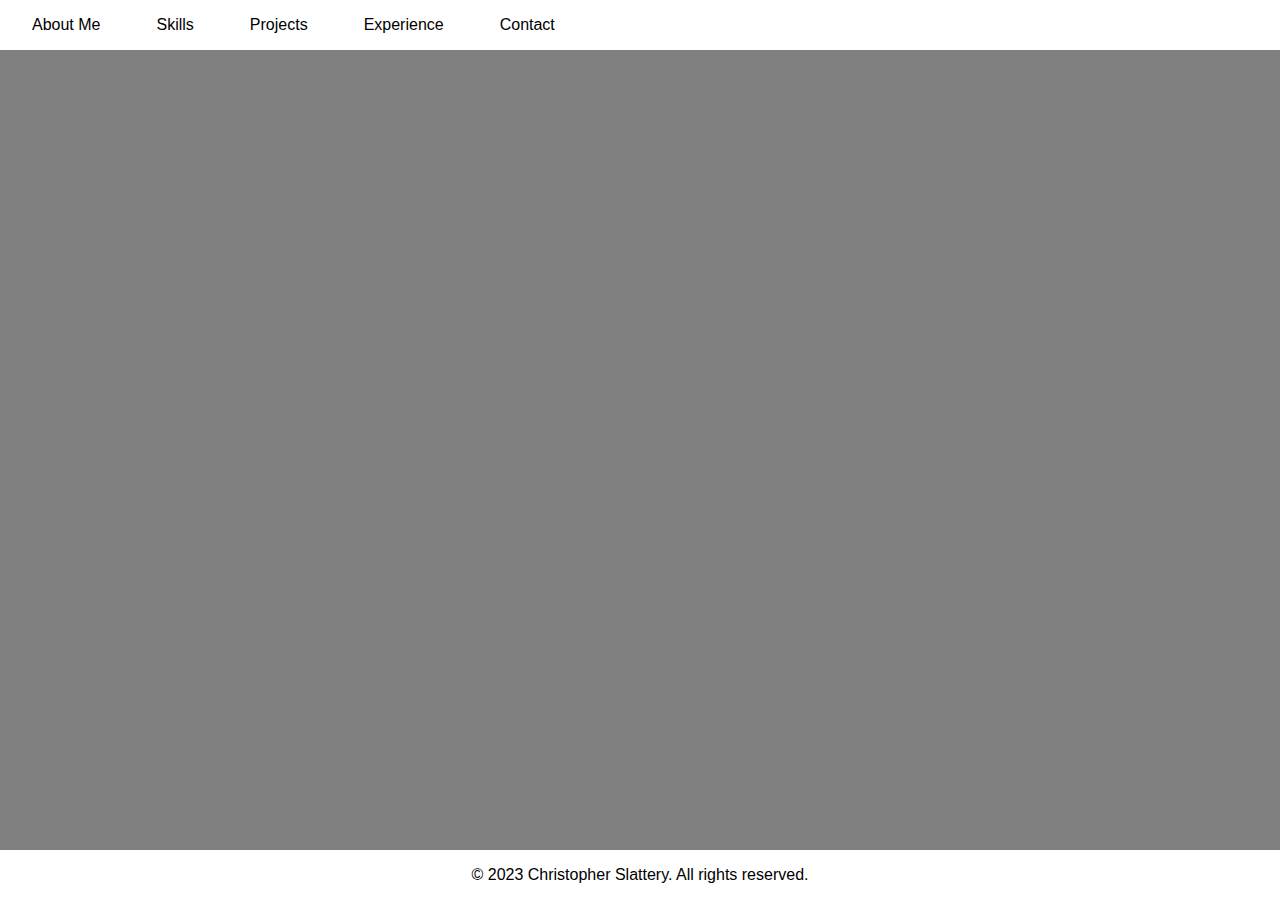
==== index.html @ 49cb4903 "First Commit" ====
<!DOCTYPE html>
<html lang="en">
<head>
  <meta charset="UTF-8">
  <meta name="viewport" content="width=device-width, initial-scale=1.0">
  <link rel="stylesheet" href="css/styles.css">
  <title>Your Name - Chris Slattery</title>
</head>
<body>
  <header>
    <nav>
      <ul>
        <li><a href="about.html">About Me</a></li>
        <li><a href="skills.html">Skills</a></li>
        <li><a href="projects.html">Projects</a></li>
        <li><a href="experience.html">Experience</a></li>
        <li><a href="contact.html">Contact</a></li>
      </ul>
    </nav>
  </header>
  <!--
  <section class="hero">
    <div class="hero-content">
      <h1>Your Name</h1>
      <h2>Passionate Software Engineer</h2>
      <a href="#projects" class="cta-button">View Projects</a>
    </div>
  </section>

  <section id="about" class="about">
    <h2>About Me</h2>
    <p>Your brief introduction and background go here.</p>
  </section>

  <section id="skills" class="skills">
    <h2>Skills</h2>
     Skills icons or progress bars here 
  </section>

  <section id="projects" class="projects">
    <h2>Projects</h2>
     Project cards/grid here
  </section>

  <section id="experience" class="experience">
    <h2>Work Experience</h2>
     Work experience details here 
  </section>

  <section id="contact" class="contact">
    <h2>Contact Me</h2>
     Contact form or information here 
  </section>
  -->

  <footer>
    <p>&copy; 2023 Christopher Slattery. All rights reserved.</p>
  </footer>
</body>
</html>
---- css/styles.css ----
/* Reset some default styles */
body, h1, h2, h3, p {
  margin: 0;
  padding: 0;
}

/* Global styles */
body {
  font-family: Arial, sans-serif;
  background-color: #808080;
  display: flex;
  flex-direction: column;
  min-height: 100vh; /* Set minimum height to the viewport height */
}

/* Header styles */
header {
  background-color: #fff;
  color: #000;
  padding: 1rem;
}

nav ul {
  display: flex;
  list-style: none;
  padding: 0;
  margin: 0;
}

nav li {
  margin-right: 1.5rem;
}

nav a {
  color: #000;
  text-decoration: none;
  padding: 0.5rem 1rem;
}

/* Social media menu bar */
.social-media {
  position: fixed;
  left: 0;
  top: 50%;
  transform: translateY(-50%);
  display: flex;
  flex-direction: column;
  align-items: center;
  width: 50px;
  background-color: #fff;
  box-shadow: 0 0 5px rgba(0, 0, 0, 0.2);
}

.social-media a {
  display: block;
  margin-bottom: 1rem;
  text-decoration: none;
  color: #000;
}

.social-media img {
  width: 20px;
  height: 20px;
}

/* Contact page specific styles */
#contact {
  background-color: #fff;
  color: #000;
  padding: 2rem;
}

.contact-container {
  max-width: 800px;
  margin: 0 auto;
}

.contact-info p {
  margin-bottom: 1rem;
}

footer {
  text-align: center;
  padding: 1rem;
  background-color: #fff;
  color: #000;
  margin-top: auto; /* Push the footer to the bottom */
}
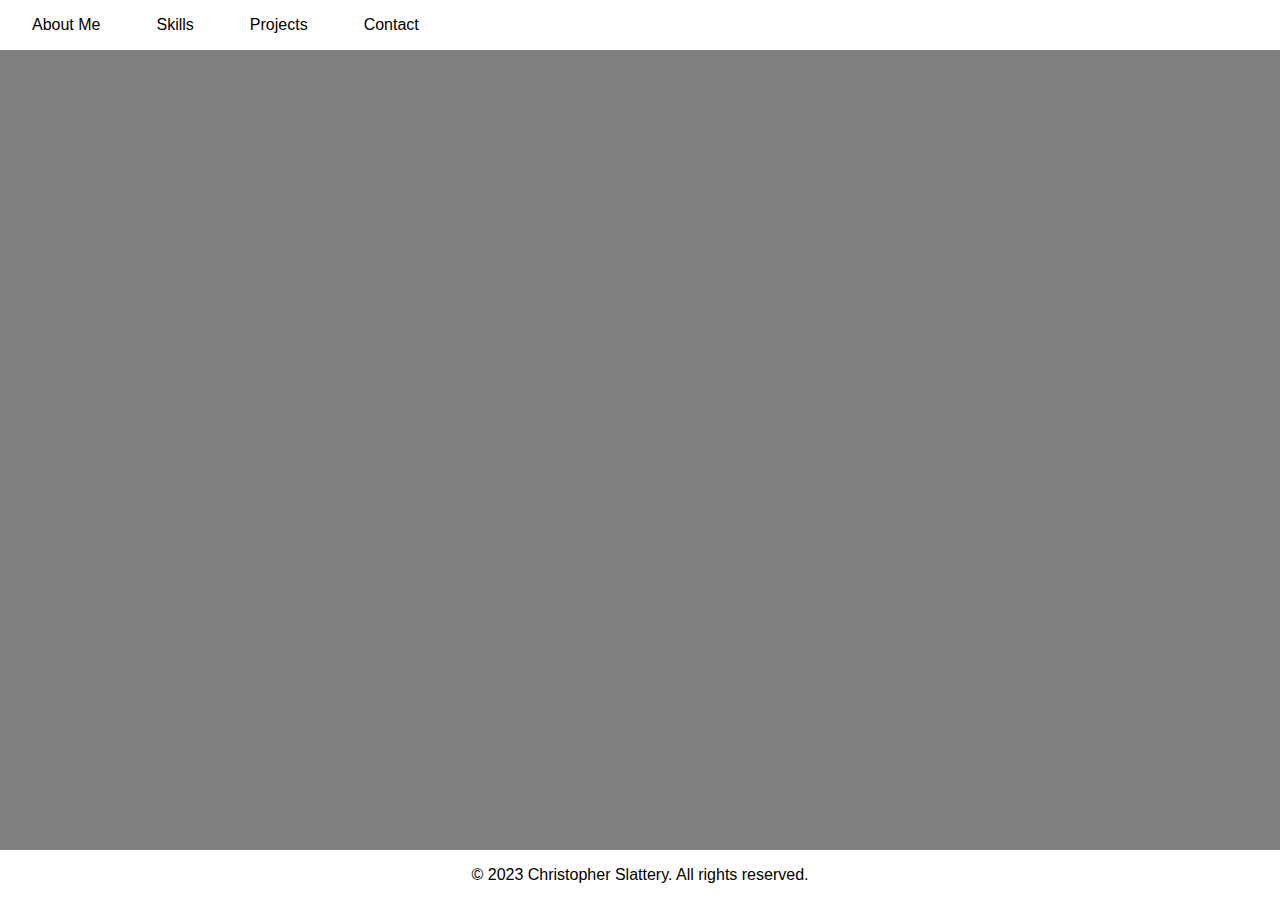
==== commit 7abb2ff6: "Added content to skills, about and projetcs pages" ====
--- a/index.html
+++ b/index.html
@@ -13,7 +13,6 @@
         <li><a href="about.html">About Me</a></li>
         <li><a href="skills.html">Skills</a></li>
         <li><a href="projects.html">Projects</a></li>
-        <li><a href="experience.html">Experience</a></li>
         <li><a href="contact.html">Contact</a></li>
       </ul>
     </nav>
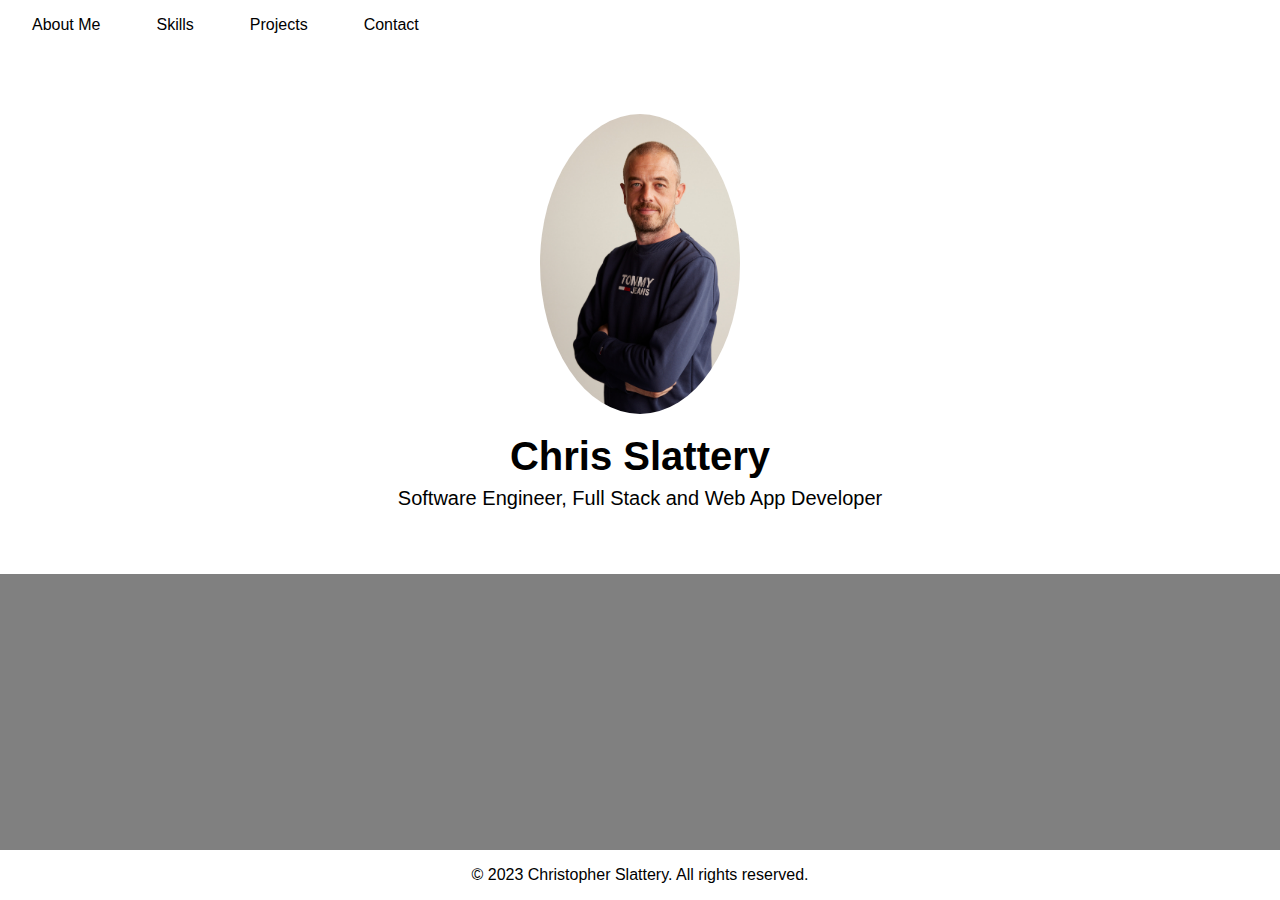
==== commit 2d8f34ac: "added functionality to about page, including photo" ====
--- a/index.html
+++ b/index.html
@@ -17,40 +17,18 @@
       </ul>
     </nav>
   </header>
-  <!--
-  <section class="hero">
-    <div class="hero-content">
-      <h1>Your Name</h1>
-      <h2>Passionate Software Engineer</h2>
-      <a href="#projects" class="cta-button">View Projects</a>
+ 
+  <section id="home">
+    <div class="home-container">
+      <div class="intro">
+        <div class="intro-content">
+          <img src="images/8.jfif" alt="Chris Slattery">
+          <h1 class="name">Chris Slattery</h1>
+          <p class="description">Software Engineer, Full Stack and Web App Developer</p>
+        </div>
+      </div>
     </div>
   </section>
-
-  <section id="about" class="about">
-    <h2>About Me</h2>
-    <p>Your brief introduction and background go here.</p>
-  </section>
-
-  <section id="skills" class="skills">
-    <h2>Skills</h2>
-     Skills icons or progress bars here 
-  </section>
-
-  <section id="projects" class="projects">
-    <h2>Projects</h2>
-     Project cards/grid here
-  </section>
-
-  <section id="experience" class="experience">
-    <h2>Work Experience</h2>
-     Work experience details here 
-  </section>
-
-  <section id="contact" class="contact">
-    <h2>Contact Me</h2>
-     Contact form or information here 
-  </section>
-  -->
 
   <footer>
     <p>&copy; 2023 Christopher Slattery. All rights reserved.</p>
--- a/css/styles.css
+++ b/css/styles.css
@@ -37,46 +37,46 @@
   padding: 0.5rem 1rem;
 }
 
-/* Social media menu bar */
-.social-media {
-  position: fixed;
-  left: 0;
-  top: 50%;
-  transform: translateY(-50%);
-  display: flex;
-  flex-direction: column;
-  align-items: center;
-  width: 50px;
-  background-color: #fff;
-  box-shadow: 0 0 5px rgba(0, 0, 0, 0.2);
-}
-
-.social-media a {
-  display: block;
-  margin-bottom: 1rem;
-  text-decoration: none;
-  color: #000;
-}
-
-.social-media img {
-  width: 20px;
-  height: 20px;
-}
-
-/* Contact page specific styles */
-#contact {
+/* Home page specific styles */
+#home {
   background-color: #fff;
   color: #000;
   padding: 2rem;
 }
 
-.contact-container {
+.home-container {
   max-width: 800px;
   margin: 0 auto;
 }
 
-.contact-info p {
+/* Intro section */
+.intro {
+  display: flex;
+  align-items: center;
+  justify-content: center;
+  background-color: #fff;
+  padding: 2rem;
+}
+
+.intro-content {
+  text-align: center;
+}
+
+.intro img {
+  max-width: 200px; /* Adjust the size as needed */
+  border-radius: 50%;
   margin-bottom: 1rem;
+}
+
+.name {
+  font-size: 2.5rem;
+  font-weight: bold;
+  color: #000;
+  margin-bottom: 0.5rem;
+}
+
+.description {
+  font-size: 1.25rem;
 }
 
 footer {
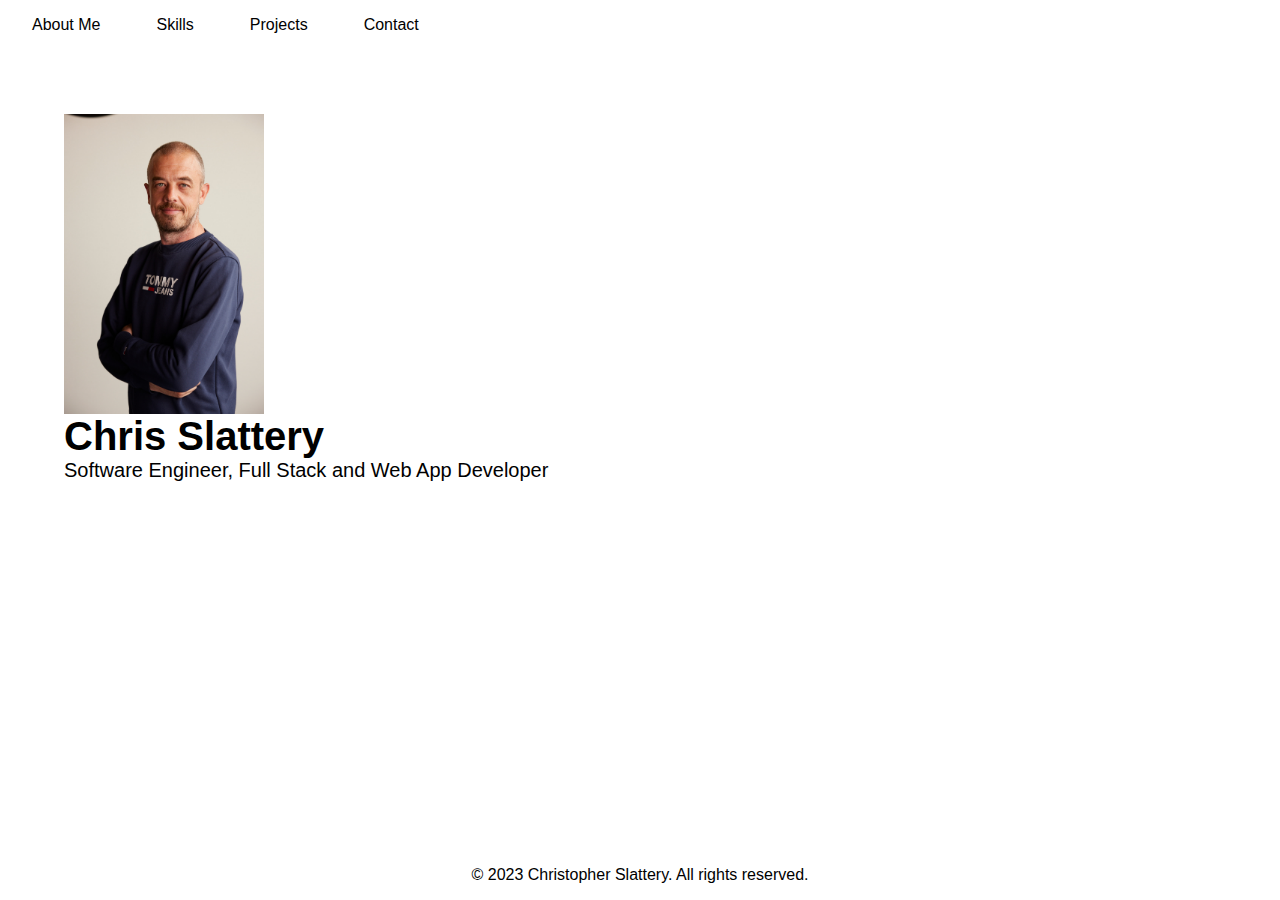
==== commit 0c93ebb2: "changed background colors and organised sections like home container" ====
--- a/index.html
+++ b/index.html
@@ -4,7 +4,7 @@
   <meta charset="UTF-8">
   <meta name="viewport" content="width=device-width, initial-scale=1.0">
   <link rel="stylesheet" href="css/styles.css">
-  <title>Your Name - Chris Slattery</title>
+  <title>Christopher Slattery</title>
 </head>
 <body>
   <header>
--- a/css/styles.css
+++ b/css/styles.css
@@ -7,7 +7,7 @@
 /* Global styles */
 body {
   font-family: Arial, sans-serif;
-  background-color: #808080;
+  background-color: #fff;
   display: flex;
   flex-direction: column;
   min-height: 100vh; /* Set minimum height to the viewport height */
@@ -42,37 +42,42 @@
   background-color: #fff;
   color: #000;
   padding: 2rem;
+  background-color: #fff;
+  display: flex; /* Add this to make the section a flex container */
+  justify-content: flex-start; /* Align content to the left */
 }
 
 .home-container {
   max-width: 800px;
-  margin: 0 auto;
+  margin: 0; /* Remove auto margin */
 }
 
 /* Intro section */
 .intro {
   display: flex;
-  align-items: center;
-  justify-content: center;
+  align-items: flex-start;
   background-color: #fff;
   padding: 2rem;
 }
 
-.intro-content {
-  text-align: center;
+.intro img {
+  max-width: 200px;
+  border-radius: 0%;
+  margin-right: 1rem;
 }
 
-.intro img {
-  max-width: 200px; /* Adjust the size as needed */
-  border-radius: 50%;
-  margin-bottom: 1rem;
+.intro-content {
+  display: flex;
+  flex-direction: column;
+  justify-content: center;
+  align-items: flex-start; /* Align content to the left */
 }
 
 .name {
   font-size: 2.5rem;
   font-weight: bold;
   color: #000;
-  margin-bottom: 0.5rem;
+  margin-bottom: 0;
 }
 
 .description {
@@ -86,3 +91,29 @@
   color: #000;
   margin-top: auto; /* Push the footer to the bottom */
 }
+
+/* Additional styles for social media menu */
+.social-media {
+  position: fixed;
+  left: 0;
+  top: 50%;
+  transform: translateY(-50%);
+  display: flex;
+  flex-direction: column;
+  align-items: center;
+  width: 50px;
+  background-color: #fff;
+  box-shadow: 0 0 5px rgba(0, 0, 0, 0.2);
+}
+
+.social-media a {
+  display: block;
+  margin-bottom: 1rem;
+  text-decoration: none;
+  color: #000;
+}
+
+.social-media img {
+  width: 20px;
+  height: 20px;
+}
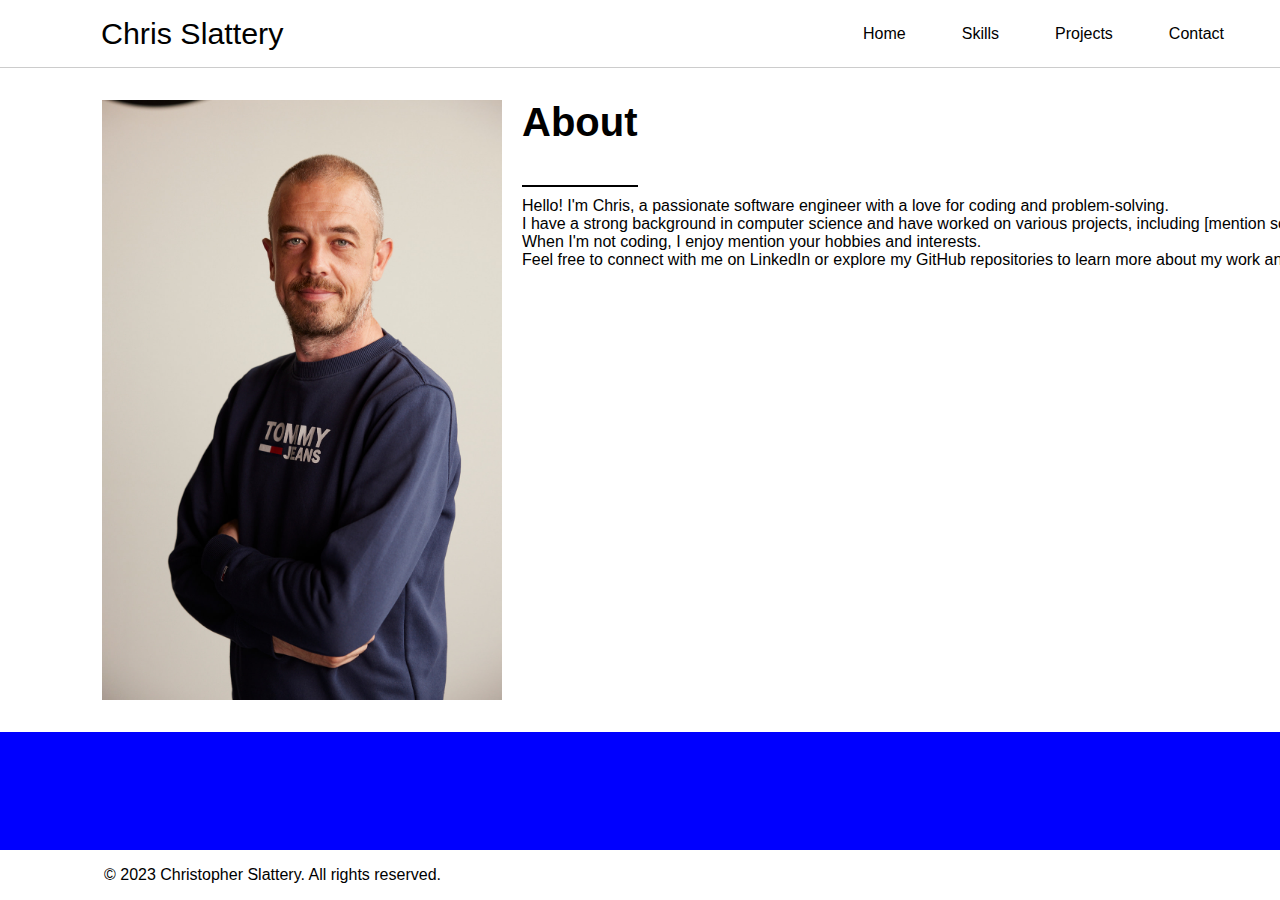
==== commit ce6bd6e1: "Continued work on homepage" ====
--- a/index.html
+++ b/index.html
@@ -8,9 +8,10 @@
 </head>
 <body>
   <header>
+    <h1 class="header-name">Chris Slattery</h1>
     <nav>
       <ul>
-        <li><a href="about.html">About Me</a></li>
+        <li><a href="index.html">Home</a></li>
         <li><a href="skills.html">Skills</a></li>
         <li><a href="projects.html">Projects</a></li>
         <li><a href="contact.html">Contact</a></li>
@@ -19,13 +20,17 @@
   </header>
  
   <section id="home">
-    <div class="home-container">
-      <div class="intro">
-        <div class="intro-content">
-          <img src="images/8.jfif" alt="Chris Slattery">
-          <h1 class="name">Chris Slattery</h1>
-          <p class="description">Software Engineer, Full Stack and Web App Developer</p>
-        </div>
+    <div class="intro">
+      <img src="images/8.jfif" alt="Chris Slattery" class="intro-img">
+      <div class="intro-content">
+        <h1 class="name">About</h1>
+        <p class="description">Hello! I'm Chris, a passionate software engineer with a love for coding and problem-solving.</p>
+
+        <p>I have a strong background in computer science and have worked on various projects, including [mention some projects you've worked on].</p>
+
+        <p>When I'm not coding, I enjoy mention your hobbies and interests.</p>
+    
+        <p>Feel free to connect with me on LinkedIn or explore my GitHub repositories to learn more about my work and experiences.</p>
       </div>
     </div>
   </section>
--- a/css/styles.css
+++ b/css/styles.css
@@ -7,7 +7,7 @@
 /* Global styles */
 body {
   font-family: Arial, sans-serif;
-  background-color: #fff;
+  background-color: blue;
   display: flex;
   flex-direction: column;
   min-height: 100vh; /* Set minimum height to the viewport height */
@@ -18,6 +18,10 @@
   background-color: #fff;
   color: #000;
   padding: 1rem;
+  display: flex;
+  justify-content: space-between; /* Spread navigation and name */
+  align-items: center; /* Center navigation vertically */
+  border-bottom: 1px solid #ccc;
 }
 
 nav ul {
@@ -37,59 +41,68 @@
   padding: 0.5rem 1rem;
 }
 
+.header-name {
+  color: #000;
+  font-size: 1.9rem;
+  font-weight: normal;
+  margin-left: 85px; /* Adjust margin as needed */
+}
+
 /* Home page specific styles */
 #home {
   background-color: #fff;
   color: #000;
   padding: 2rem;
-  background-color: #fff;
   display: flex; /* Add this to make the section a flex container */
   justify-content: flex-start; /* Align content to the left */
-}
-
-.home-container {
-  max-width: 800px;
-  margin: 0; /* Remove auto margin */
+  align-items: center; /* Center vertically */
 }
 
 /* Intro section */
 .intro {
-  display: flex;
-  align-items: flex-start;
+  display: flex; 
+  align-items: flex-start; /* Align both image and text at the top */
   background-color: #fff;
-  padding: 2rem;
+  margin-left: 70px;
 }
 
 .intro img {
-  max-width: 200px;
+  flex: 0 0 auto;
+  max-width: 400px;
   border-radius: 0%;
-  margin-right: 1rem;
+  margin-right: 20px;
 }
 
 .intro-content {
-  display: flex;
-  flex-direction: column;
-  justify-content: center;
-  align-items: flex-start; /* Align content to the left */
+  flex: 1; /* Take up remaining space */
 }
 
+/* section that is part of description*/
 .name {
   font-size: 2.5rem;
   font-weight: bold;
   color: #000;
   margin-bottom: 0;
+  margin-right: 900px;
+  border-bottom: 2px solid #000; /* Add underline to about heading */
+  padding-bottom: 40px; /* controls the distance between the text and the underline */
 }
 
 .description {
-  font-size: 1.25rem;
+  margin-top: 10px; /* Add margin to separate description from other paragraphs */
 }
 
 footer {
-  text-align: center;
+  text-align: left;
   padding: 1rem;
   background-color: #fff;
   color: #000;
   margin-top: auto; /* Push the footer to the bottom */
+}
+
+/* Style the content within the footer */
+footer p {
+  margin-left: 88px; /* Add left margin to align with the image */
 }
 
 /* Additional styles for social media menu */
